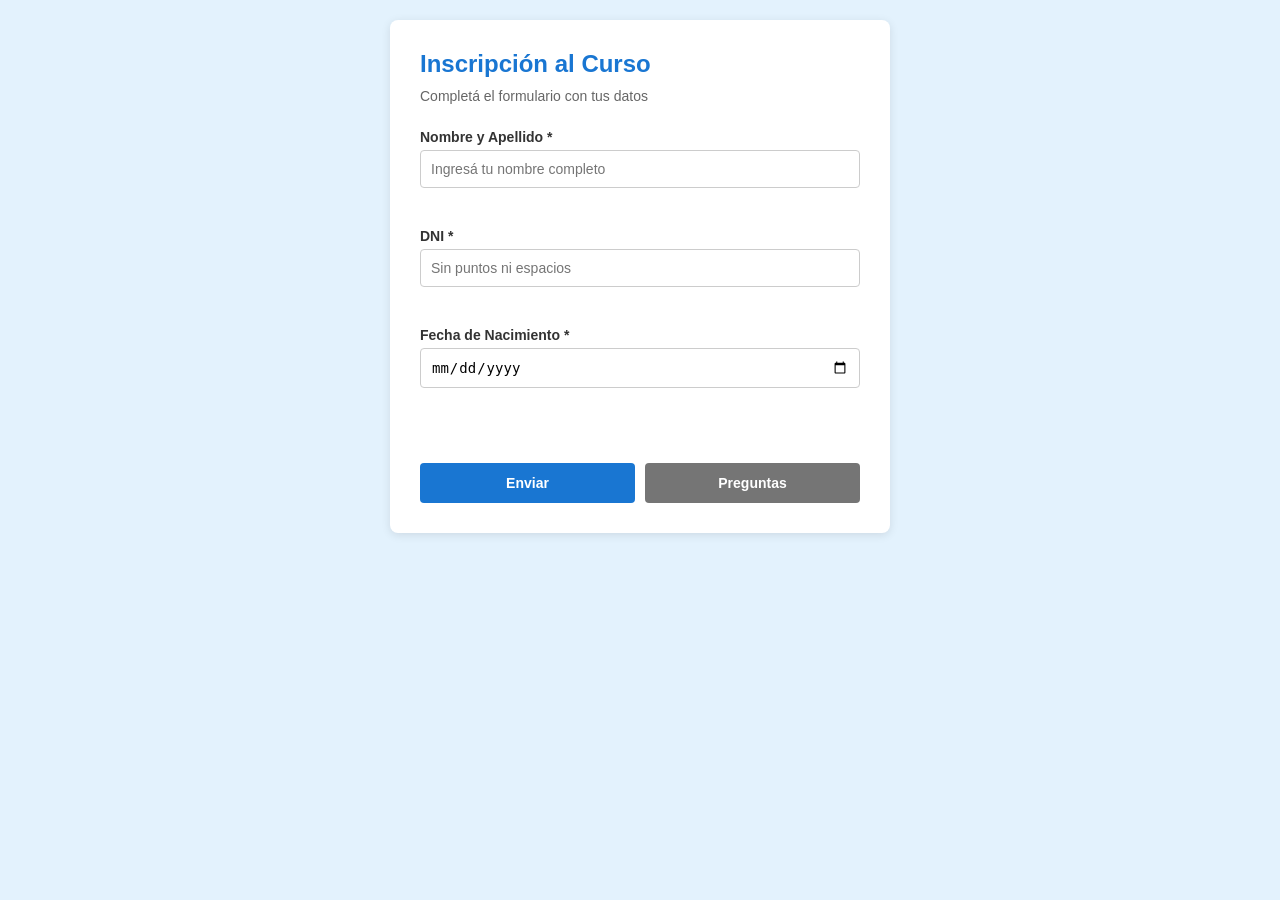
==== Variante_1_Moderno/index.html @ 25938f2b "listo" ====
<!DOCTYPE html>
<html lang="es">
<head>
  <meta charset="UTF-8" />
  <meta name="viewport" content="width=device-width, initial-scale=1.0" />
  <title>Inscripción al Curso</title>
  <link rel="stylesheet" href="styles.css" />
</head>
<body>

  <div class="container">
    <h1>Inscripción al Curso</h1>
    <p class="subtitle">Completá el formulario con tus datos</p>

    <form id="formInscripcion" novalidate>

      <!-- Campo: Nombre y Apellido -->
      <div class="form-group">
        <label for="nombreApellido">Nombre y Apellido *</label>
        <input
          type="text"
          id="nombreApellido"
          placeholder="Ingresá tu nombre completo"
          autocomplete="off"
        />
        <span class="mensaje" id="errorNombre"></span>
      </div>

      <!-- Campo: DNI -->
      <div class="form-group">
        <label for="dni">DNI *</label>
        <input
          type="text"
          id="dni"
          placeholder="Sin puntos ni espacios"
          maxlength="8"
          autocomplete="off"
        />
        <span class="mensaje" id="errorDNI"></span>
      </div>

      <!-- Campo: Fecha de Nacimiento -->
      <div class="form-group">
        <label for="fechaNacimiento">Fecha de Nacimiento *</label>
        <input
          type="date"
          id="fechaNacimiento"
        />
        <span class="mensaje" id="errorFecha"></span>
      </div>

      <!-- Mensaje de éxito general -->
      <div id="mensajeExito" class="mensaje"></div>

      <!-- Botones -->
      <div class="botones">
        <button type="submit" id="btnEnviar">Enviar</button>
        <button type="button" id="btnPreguntas">Preguntas</button>
      </div>

    </form>

    <!-- Sección de respuestas de preguntas progresivas -->
    <div id="respuestasContainer" class="respuestas-box" style="display: none;">
      <h2>Tus Respuestas</h2>
      <div id="respuestasContenido"></div>
    </div>
  </div>

  <script src="script.js"></script>
</body>
</html>
---- Variante_1_Moderno/styles.css ----
/* Variante 1 - Estilos básicos */

* {
  box-sizing: border-box;
  margin: 0;
  padding: 0;
}

body {
  font-family: Arial, sans-serif;
  background-color: #e3f2fd;
  padding: 20px;
}

.container {
  background-color: white;
  border-radius: 8px;
  box-shadow: 0 2px 10px rgba(0, 0, 0, 0.1);
  padding: 30px;
  max-width: 500px;
  margin: 0 auto;
}

h1 {
  color: #1976d2;
  font-size: 24px;
  margin-bottom: 10px;
}

.subtitle {
  color: #666;
  font-size: 14px;
  margin-bottom: 25px;
}

.form-group {
  margin-bottom: 20px;
}

.form-group label {
  display: block;
  font-size: 14px;
  font-weight: bold;
  color: #333;
  margin-bottom: 5px;
}

.form-group input {
  width: 100%;
  padding: 10px;
  border: 1px solid #ccc;
  border-radius: 4px;
  font-size: 14px;
}

.form-group input:focus {
  border-color: #1976d2;
  outline: none;
}

.mensaje {
  font-size: 12px;
  margin-top: 5px;
  display: block;
  min-height: 15px;
}

.mensaje.error {
  color: #d32f2f;
}

.mensaje.exito {
  color: #388e3c;
  font-weight: bold;
  text-align: center;
  padding: 10px;
  background-color: #e8f5e9;
  border-radius: 4px;
  margin: 15px 0;
}

input.campo-error {
  border-color: #d32f2f;
}

input.campo-valido {
  border-color: #388e3c;
}

.botones {
  display: flex;
  gap: 10px;
  margin-top: 20px;
}

button {
  flex: 1;
  padding: 12px;
  border: none;
  border-radius: 4px;
  font-size: 14px;
  font-weight: bold;
  cursor: pointer;
  color: white;
}

button:hover {
  opacity: 0.9;
}

#btnEnviar {
  background-color: #1976d2;
}

#btnPreguntas {
  background-color: #757575;
}

.respuestas-box {
  margin-top: 25px;
  background-color: #f5f5f5;
  border: 1px solid #ddd;
  border-radius: 4px;
  padding: 15px;
}

.respuestas-box h2 {
  font-size: 16px;
  color: #333;
  margin-bottom: 10px;
}

.respuesta-item {
  font-size: 14px;
  color: #555;
  padding: 8px;
  margin-bottom: 5px;
  background-color: white;
  border-left: 3px solid #1976d2;
}

.respuesta-item strong {
  color: #1976d2;
}

.respuesta-cancelada {
  color: #f57c00;
  font-style: italic;
}
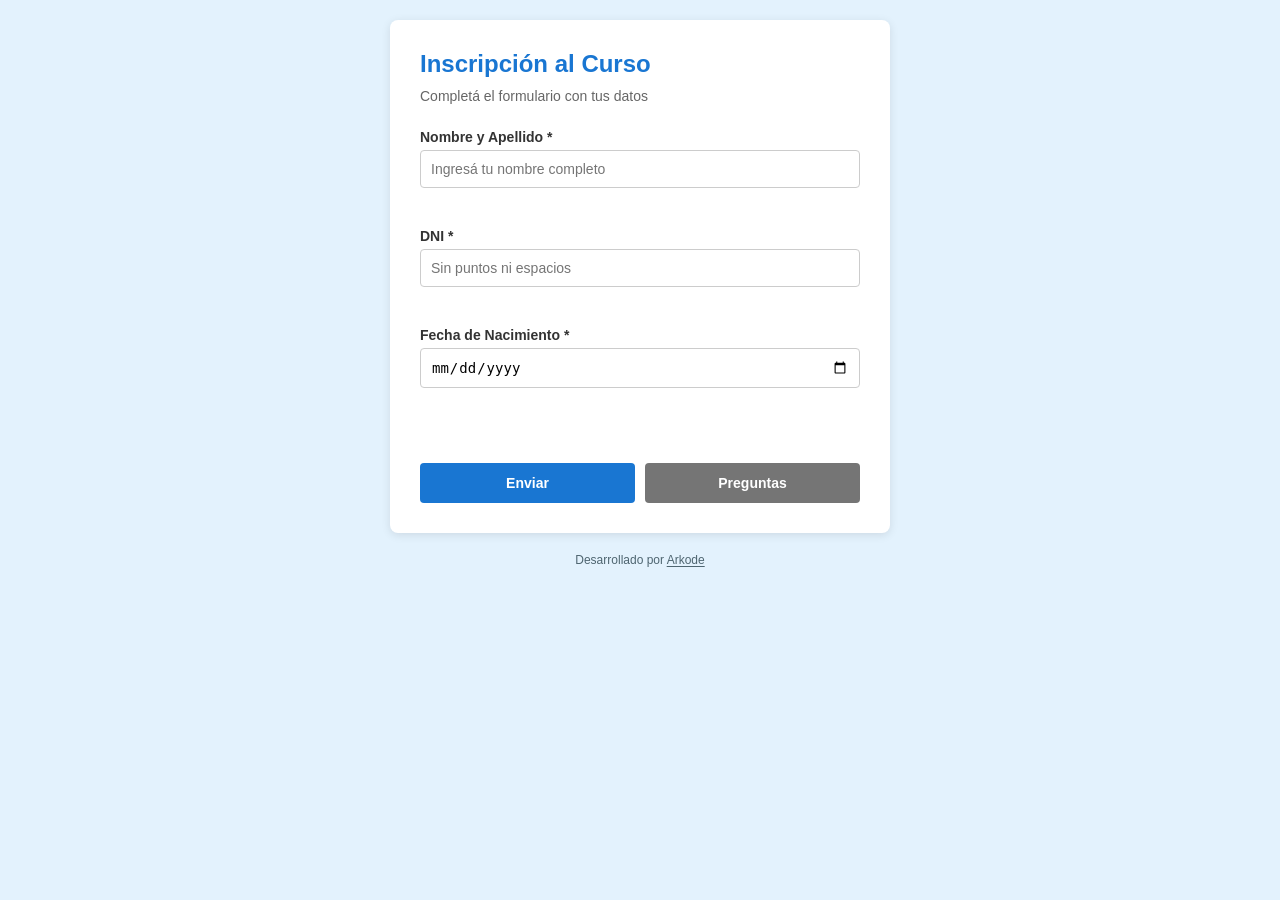
==== commit e6566847: "Agrega el crédito «Desarrollado por Arkode» al pie de las cinco páginas Una línea discreta al pie de" ====
--- a/Variante_1_Moderno/index.html
+++ b/Variante_1_Moderno/index.html
@@ -67,6 +67,10 @@
     </div>
   </div>
 
+  <footer class="credito">
+    Desarrollado por <a href="https://arkode.com.ar" target="_blank" rel="noopener">Arkode</a>
+  </footer>
+
   <script src="script.js"></script>
 </body>
 </html>
--- a/Variante_1_Moderno/styles.css
+++ b/Variante_1_Moderno/styles.css
@@ -147,3 +147,23 @@
   color: #f57c00;
   font-style: italic;
 }
+
+/* Crédito al pie */
+.credito {
+  max-width: 500px;
+  margin: 20px auto 0;
+  font-size: 12px;
+  color: #4e6570;
+  text-align: center;
+}
+
+.credito a {
+  color: inherit;
+  text-decoration: underline;
+  text-underline-offset: 2px;
+}
+
+.credito a:hover,
+.credito a:focus-visible {
+  color: #1565c0;
+}
